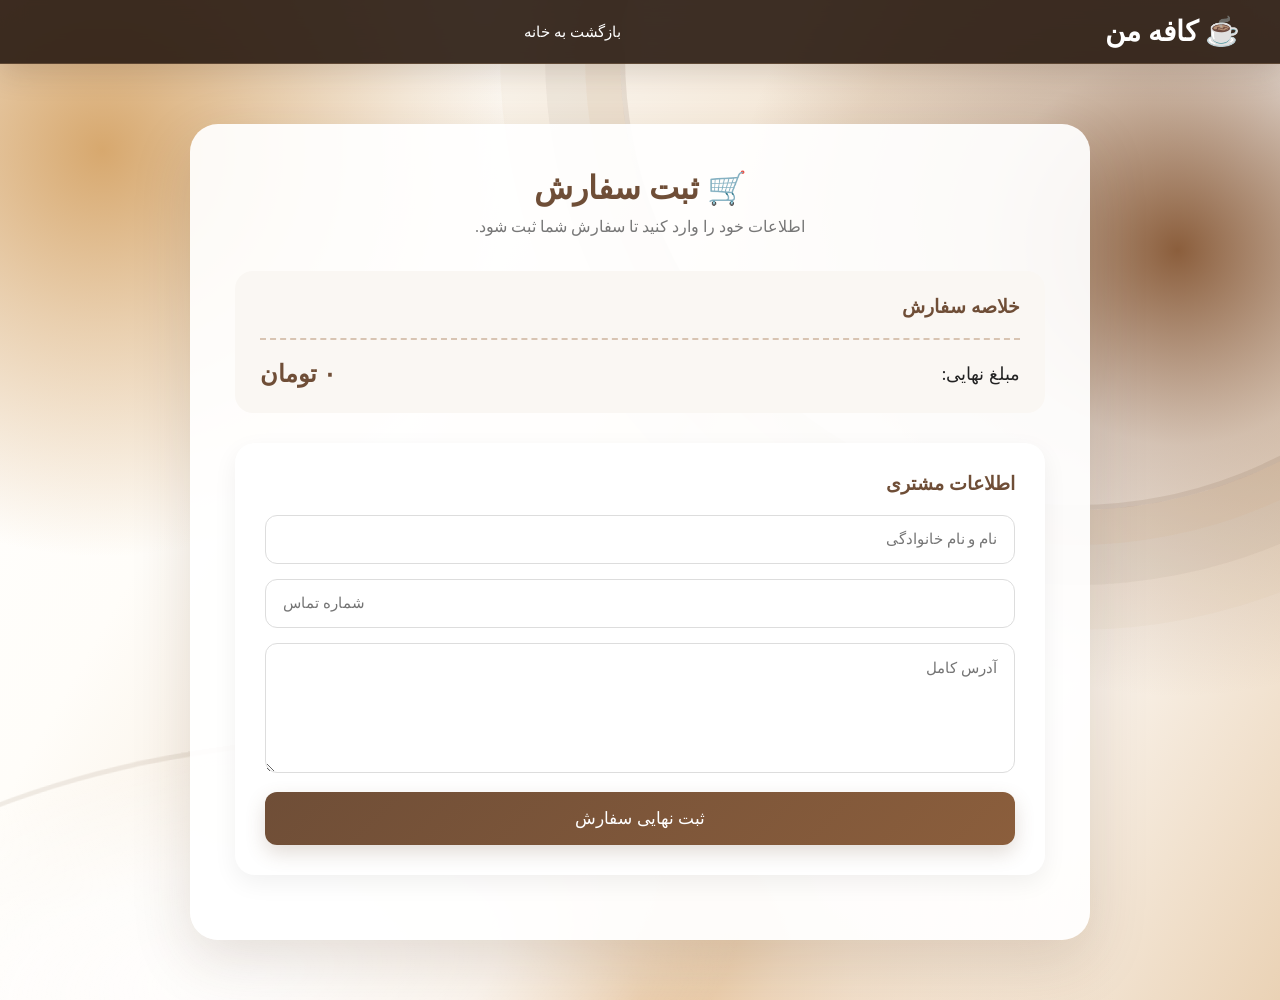
==== checkout.html @ 338f0fc2 "Initial commit" ====
<!DOCTYPE html>
<html lang="fa" dir="rtl">

<head>
    <meta charset="UTF-8">
    <meta name="viewport" content="width=device-width, initial-scale=1.0">

    <title>ثبت سفارش | کافه من</title>

    <link rel="stylesheet" href="css/style.css">
</head>

<body>

<header>

    <h1>☕ کافه من</h1>

    <a href="index.html">
        بازگشت به خانه
    </a>


    <h1 id="darkModeBtn"></h1>

</header>


<main>

    <section class="checkout">

        <h2>🛒 ثبت سفارش</h2>

        <p class="checkout-subtitle">
            اطلاعات خود را وارد کنید تا سفارش شما ثبت شود.
        </p>


        <!-- خلاصه سفارش -->

        <div class="checkout-summary">

            <h3>خلاصه سفارش</h3>

            <div id="checkoutItems">
                <!-- محصولات با JavaScript اینجا قرار می‌گیرند -->
            </div>

            <div class="checkout-total">

                <span>مبلغ نهایی:</span>

                <strong id="checkoutTotal">
                    ۰ تومان
                </strong>

            </div>

        </div>


        <!-- فرم سفارش -->

        <form id="checkoutForm">

            <h3>اطلاعات مشتری</h3>

            <input
                type="text"
                id="customerName"
                placeholder="نام و نام خانوادگی"
                required
            >

            <input
                type="tel"
                id="customerPhone"
                placeholder="شماره تماس"
                required
            >

            <textarea
                id="customerAddress"
                placeholder="آدرس کامل"
                required
            ></textarea>


            <button type="submit" id="submitOrder">
                ثبت نهایی سفارش
            </button>

        </form>


        <p id="checkoutMessage"></p>

    </section>

</main>


<script src="js/script.js"></script>

<script src="js/checkout.js"></script>


<script src="js/checkout.js"></script>

</body>
</html>
---- css/style.css ----
/* =========================================================
   ☕ CAFE PROJECT
   CLEAN & UNIFIED STYLE
========================================================= */


/* =========================================================
   RESET
========================================================= */

* {
    margin: 0;
    padding: 0;
    box-sizing: border-box;
}

:root {
    --brown: #6f4e37;
    --brown-light: #8b5e3c;
    --gold: #c49a6c;
    --gold-light: #e6c39a;

    --dark: #222;
    --dark-bg: #111;
    --dark-card: #1e1e1e;
    --dark-input: #252525;

    --light: #f8f5f2;
    --white: #fff;

    --main-color: #6f4e37;
    --second-color: #c49a6c;
}

html {
    scroll-behavior: smooth;
}

body {
    position: relative;
    overflow-x: hidden;

    background:
        radial-gradient(
            circle at 8% 15%,
            #d7a86e 0%,
            rgba(215,168,110,.55) 12%,
            transparent 28%
        ),
        radial-gradient(
            circle at 92% 25%,
            #8b5e3c 0%,
            rgba(139,94,60,.35) 14%,
            transparent 32%
        ),
        radial-gradient(
            circle at 50% 100%,
            #e6c39a 0%,
            rgba(230,195,154,.45) 18%,
            transparent 40%
        ),
        linear-gradient(
            120deg,
            #ffffff 0%,
            #fffdf9 25%,
            #f5e7d5 50%,
            #ffffff 72%,
            #ead2b5 100%
        );

    color: #222;
}


/* =========================================================
   BACKGROUND DECORATION
========================================================= */

body::before {
    content: "";

    position: fixed;

    width: 900px;
    height: 900px;

    top: -400px;
    right: -250px;

    border: 5px solid rgba(111,78,55,.12);

    border-radius: 50%;

    box-shadow:
        0 0 0 35px rgba(196,154,108,.08),
        0 0 0 75px rgba(111,78,55,.06),
        0 0 0 120px rgba(196,154,108,.05);

    pointer-events: none;

    z-index: 0;
}

body::after {
    content: "";

    position: fixed;

    width: 1000px;
    height: 450px;

    bottom: -300px;
    left: -250px;

    background:
        radial-gradient(
            ellipse,
            rgba(255,255,255,.95) 0%,
            rgba(255,255,255,.75) 35%,
            transparent 70%
        );

    border-top: 5px solid rgba(111,78,55,.10);

    border-radius: 50%;

    transform: rotate(-8deg);

    pointer-events: none;

    z-index: 0;
}

header,
main,
footer,
#toast,
#topBtn {
    position: relative;
    z-index: 2;
}


/* =========================================================
   HEADER
========================================================= */

header {
    background: rgba(45,30,20,.92);

    color: white;

    padding: 15px 40px;

    display: flex;
    justify-content: space-between;
    align-items: center;

    position: sticky;
    top: 0;
    left: 0;

    width: 100%;

    z-index: 9999;

    backdrop-filter: blur(12px);

    border-bottom:
        1px solid rgba(196,154,108,.25);

    box-shadow:
        0 8px 30px rgba(60,35,15,.18);

    transition:
        background .3s ease,
        box-shadow .3s ease;
}

header h1 {
    font-size: 28px;

    color: white;

    transition:
        transform .3s ease,
        color .3s ease;
}

header h1:hover {
    color: var(--gold);

    transform: translateY(-2px);
}

header a {
    color: white;

    text-decoration: none;

    font-size: 15px;

    font-weight: 500;

    transition: .3s;
}

header a:hover {
    color: var(--gold);
}


/* =========================================================
   NAV
========================================================= */

nav {
    display: flex;

    align-items: center;

    gap: 25px;
}

nav a {
    position: relative;

    color: white;

    padding: 8px 4px;

    text-decoration: none;

    transition:
        color .3s ease,
        transform .3s ease;
}

nav a::after {
    content: "";

    position: absolute;

    bottom: 0;
    right: 0;

    width: 0;
    height: 2px;

    background: var(--gold);

    transition: width .3s ease;
}

nav a:hover {
    color: var(--gold);

    transform: translateY(-2px);
}

nav a:hover::after {
    width: 100%;
}


/* =========================================================
   BUTTONS
========================================================= */

button {
    border: none;

    cursor: pointer;

    padding: 12px 25px;

    border-radius: 10px;

    transition: .3s;
}

button:hover {
    transform: translateY(-3px);
}

header button {
    background: var(--brown);

    color: white;

    border:
        1px solid rgba(196,154,108,.35);

    box-shadow:
        0 5px 15px rgba(0,0,0,.15);
}

header button:hover {
    background: #8a6043;

    box-shadow:
        0 8px 20px rgba(111,78,55,.35);
}

#mobileBtn {
    display: none;

    background: var(--brown);

    color: white;

    font-size: 20px;

    border:
        1px solid rgba(196,154,108,.35);
}

#mobileBtn:hover {
    background: #8a6043;
}


/* =========================================================
   HERO
========================================================= */

.hero {
    min-height: 500px;

    background:
        linear-gradient(
            rgba(0,0,0,.5),
            rgba(0,0,0,.5)
        ),
        url("../images/coffe.jpg");

    background-size: cover;

    background-position: center;

    display: flex;

    flex-direction: column;

    justify-content: center;

    align-items: center;

    color: white;

    text-align: center;

    gap: 20px;

    padding: 40px 20px;
}

.hero h2 {
    font-size: 45px;
}

.hero button {
    background: var(--gold);

    color: white;
}


/* =========================================================
   MENU
========================================================= */

.menu {
    position: relative;

    overflow: hidden;

    padding: 60px 30px;

    text-align: center;
}

.menu::before {
    content:
        "☕   •   ☕   •   ☕   •   ☕";

    position: absolute;

    top: 25px;
    left: 30px;

    font-size: 28px;

    letter-spacing: 12px;

    opacity: .08;

    transform: rotate(-12deg);

    pointer-events: none;
}

.menu::after {
    content:
        "☕   •   ☕   •   ☕";

    position: absolute;

    bottom: 30px;
    right: 30px;

    font-size: 32px;

    letter-spacing: 15px;

    opacity: .07;

    transform: rotate(10deg);

    pointer-events: none;
}

.menu > * {
    position: relative;

    z-index: 1;
}

#searchInput {
    width: 300px;

    padding: 15px;

    margin: 20px;

    border-radius: 10px;

    border: 1px solid #ddd;
}

.filters {
    display: flex;

    justify-content: center;

    gap: 10px;

    flex-wrap: wrap;
}

.filters button {
    background: #222;

    color: white;
}

.filters .active {
    background: var(--brown);
}

.menu-items {
    display: flex;

    justify-content: center;

    gap: 25px;

    flex-wrap: wrap;
}


/* =========================================================
   PRODUCT CARDS
========================================================= */

.item {
    position: relative;

    overflow: hidden;

    width: 260px;

    padding: 20px;

    border-radius: 15px;

    display: flex;

    flex-direction: column;

    gap: 15px;

    background:
        radial-gradient(
            circle at 85% 15%,
            rgba(255,210,70,.30),
            transparent 32%
        ),
        radial-gradient(
            circle at 15% 85%,
            rgba(230,180,60,.14),
            transparent 35%
        ),
        linear-gradient(
            135deg,
            #fff8d6 0%,
            #fffdf2 38%,
            #ffffff 78%
        );

    border:
        1px solid rgba(220,180,70,.35);

    box-shadow:
        0 10px 30px rgba(120,90,20,.10);

    transition:
        transform .45s ease,
        box-shadow .45s ease,
        border-color .45s ease;
}


/* نور گوشه بالا */

.item::before {
    content: "";

    position: absolute;

    width: 220px;
    height: 220px;

    top: -110px;
    right: -100px;

    border-radius: 50%;

    background:
        radial-gradient(
            circle,
            rgba(255,210,60,.45),
            rgba(255,210,60,.16) 40%,
            transparent 70%
        );

    transition:
        transform .6s ease,
        opacity .6s ease;

    pointer-events: none;

    z-index: 0;
}


/* نور گوشه پایین */

.item::after {
    content: "";

    position: absolute;

    width: 180px;
    height: 180px;

    bottom: -110px;
    left: -90px;

    border-radius: 50%;

    background:
        radial-gradient(
            circle,
            rgba(196,154,108,.25),
            transparent 70%
        );

    transition:
        transform .6s ease;

    pointer-events: none;

    z-index: 0;
}

.item img {
    position: relative;

    z-index: 2;

    width: 100%;
    height: 180px;

    object-fit: cover;

    border-radius: 12px;

    transition:
        transform .6s cubic-bezier(.2,.8,.2,1),
        filter .4s ease;
}

.item h3,
.item p,
.item span,
.item a,
.item button {
    position: relative;

    z-index: 3;
}

.item span {
    font-weight: bold;

    font-size: 18px;

    transition:
        color .3s ease,
        transform .3s ease;
}

.item h3 {
    transition:
        color .3s ease,
        transform .3s ease;
}

.item .add-to-cart {
    position: relative;

    z-index: 4;

    overflow: hidden;

    background: var(--brown);

    color: white;

    transition:
        transform .3s ease,
        box-shadow .3s ease;
}

.item .add-to-cart::before {
    content: "";

    position: absolute;

    top: 0;
    left: -100%;

    width: 100%;
    height: 100%;

    background:
        linear-gradient(
            90deg,
            transparent,
            rgba(255,255,255,.35),
            transparent
        );

    transition: .5s;
}

.item:hover {
    transform:
        translateY(-14px)
        scale(1.025);

    border-color:
        rgba(210,170,50,.65);

    box-shadow:
        0 25px 55px rgba(120,90,20,.20),
        0 0 30px rgba(255,210,60,.18);
}

.item:hover::before {
    transform:
        scale(1.5)
        translate(-20px,20px);
}

.item:hover::after {
    transform:
        scale(1.5)
        translate(20px,-20px);
}

.item:hover img {
    transform:
        scale(1.09)
        rotate(1deg);

    filter:
        saturate(1.12)
        contrast(1.03);
}

.item:hover h3 {
    color: var(--brown);

    transform:
        translateX(-5px);
}

.item:hover span {
    color: #c49a2c;

    transform:
        scale(1.08);
}

.item:hover .add-to-cart {
    transform:
        translateY(-3px);

    box-shadow:
        0 8px 20px rgba(111,78,55,.35);
}

.item:hover .add-to-cart::before {
    left: 100%;
}


/* =========================================================
   CART
========================================================= */

.cart {
    padding: 50px 30px;

    text-align: center;

    background:
        rgba(255,255,255,.55);

    backdrop-filter: blur(6px);
}

#cartItems {
    max-width: 600px;

    margin: 30px auto;
}

#cartItems div {
    background: #f5f5f5;

    padding: 15px;

    margin: 10px;

    border-radius: 10px;
}

#cartItems button {
    margin: 5px;

    background: #222;

    color: white;
}

#clearCart {
    background: #b33;

    color: white;
}

#checkoutBtn {
    background: var(--brown);

    color: white;
}

.cartItems {
    color: #111;
}


/* =========================================================
   PRODUCT DETAILS
========================================================= */

.product-details {
    width: 100%;

    min-height: 600px;

    display: flex;

    flex-direction: row;

    justify-content: center;

    align-items: center;

    gap: 80px;

    padding: 70px 40px;

    background:
        linear-gradient(
            135deg,
            #f8f5f2,
            #eadfd5
        );

    direction: ltr;
}

#productImage {
    width: 450px;

    height: 450px;

    flex:
        0 0 450px;

    overflow: hidden;

    border-radius: 25px;

    background: white;

    box-shadow:
        0 15px 40px rgba(0,0,0,.15);
}

#productImage img {
    width: 100%;

    height: 100%;

    display: block;

    object-fit: cover;

    border-radius: 25px;

    transition:
        transform .4s ease;
}

#productImage:hover img {
    transform:
        scale(1.05);
}

.product-info {
    width: 400px;

    flex:
        0 0 400px;

    padding: 40px;

    background: white;

    border-radius: 25px;

    box-shadow:
        0 15px 40px rgba(0,0,0,.12);

    text-align: right;

    direction: rtl;
}

.product-info h2 {
    font-size: 35px;

    color: var(--brown);

    margin-bottom: 20px;
}

.product-info p {
    color: #666;

    font-size: 17px;

    line-height: 2;

    margin-bottom: 25px;
}

#productPrice {
    display: block;

    font-size: 25px;

    font-weight: bold;

    color: var(--brown);

    margin-bottom: 25px;
}

#addProduct {
    width: 100%;

    padding: 15px;

    background: var(--brown);

    color: white;

    font-size: 17px;
}

#addProduct:hover {
    background: #563923;
}


/* =========================================================
   RATING
========================================================= */

.rating {
    width: 100%;

    padding: 60px 20px;

    background: white;

    text-align: center;
}

.rating h3 {
    color: var(--brown);

    font-size: 25px;

    margin-bottom: 20px;
}

#stars {
    display: flex;

    justify-content: center;

    align-items: center;

    gap: 8px;

    direction: ltr;
}

#stars span {
    font-size: 40px;

    color: #ccc;

    cursor: pointer;

    transition: .2s;
}

#stars span:hover {
    transform:
        scale(1.15);

    color: var(--gold);
}

#ratingResult {
    margin-top: 15px;

    color: #777;
}


/* =========================================================
   RELATED PRODUCTS
========================================================= */

.related {
    width: 100%;

    padding: 60px 30px;

    background: #f5f5f5;

    text-align: center;
}

.related h2 {
    color: var(--brown);

    margin-bottom: 35px;
}

#relatedProducts {
    display: flex;

    justify-content: center;

    align-items: stretch;

    gap: 25px;

    flex-wrap: wrap;
}

.related-card {
    width: 250px;

    padding: 20px;

    background: white;

    border-radius: 18px;

    box-shadow:
        0 8px 25px rgba(0,0,0,.08);

    cursor: pointer;

    transition: .3s;
}

.related-card:hover {
    transform:
        translateY(-8px);
}

.related-card img {
    width: 100%;

    height: 170px;

    object-fit: cover;

    border-radius: 12px;
}

.related-card h3 {
    margin: 15px 0 10px;

    color: var(--brown);
}

.related-card p {
    color: var(--brown);

    font-weight: bold;
}


/* =========================================================
   REVIEWS
========================================================= */

.reviews {
    padding: 80px 30px;

    text-align: center;

    background:
        rgba(255,255,255,.55);

    backdrop-filter: blur(6px);
}

.reviews h2 {
    font-size: 32px;

    margin-bottom: 45px;

    color: var(--brown);
}

.review-container {
    max-width: 1100px;

    margin: 0 auto;

    display: grid;

    grid-template-columns:
        repeat(
            auto-fit,
            minmax(250px,1fr)
        );

    gap: 25px;
}

.review-card {
    position: relative;

    width: auto;

    min-height: 210px;

    padding: 30px 25px;

    background:
        rgba(255,255,255,.9);

    border-radius: 20px;

    box-shadow:
        0 10px 30px rgba(0,0,0,.08);

    transition:
        transform .3s ease,
        box-shadow .3s ease;

    display: flex;

    flex-direction: column;

    justify-content: center;

    align-items: center;
}

.review-card::before {
    content: "“";

    position: absolute;

    top: 5px;
    right: 20px;

    font-size: 60px;

    color: var(--gold);

    opacity: .35;
}

.review-card:hover {
    transform:
        translateY(-8px);

    box-shadow:
        0 18px 40px rgba(0,0,0,.13);
}

.review-card h3 {
    font-size: 20px;

    margin-bottom: 12px;

    color: var(--brown);
}

.review-card p {
    color: #666;

    line-height: 2;

    margin: 10px 0 18px;

    font-size: 15px;
}

.review-card span {
    font-size: 19px;

    letter-spacing: 3px;
}


/* =========================================================
   REVIEW FORM
========================================================= */

.review-form {
    max-width: 650px;

    margin: 50px auto 80px;

    padding: 35px;

    background: white;

    border-radius: 20px;

    box-shadow:
        0 10px 30px rgba(0,0,0,.08);

    text-align: center;
}

.review-form input,
.review-form textarea {
    width: 100%;

    padding: 14px 16px;

    margin-bottom: 15px;

    border:
        1px solid #ddd;

    border-radius: 10px;

    font-family: inherit;

    font-size: 15px;

    transition: .3s;
}

.review-form input:focus,
.review-form textarea:focus {
    outline: none;

    border-color: var(--gold);

    box-shadow:
        0 0 0 3px rgba(196,154,108,.15);
}

.review-form textarea {
    height: 130px;

    resize: vertical;
}

.stars {
    display: flex;

    justify-content: center;

    gap: 8px;

    margin: 15px 0 20px;
}

.stars span {
    font-size: 34px;

    cursor: pointer;

    color: #ccc;

    transition: .2s;
}

.stars span:hover {
    transform:
        scale(1.2);
}

.stars span.active {
    color: #f5b301;
}

#addReview {
    width: 100%;

    background: var(--brown);

    color: white;

    font-size: 16px;

    font-family: inherit;

    border-radius: 50px;
}

#addReview:hover {
    background: #51ac4c;

    transform:
        translateY(-2px);
}

#reviewMessage {
    margin-top: 15px;

    font-size: 14px;

    font-weight: 500;
}


/* =========================================================
   CONTACT
========================================================= */

.contact {
    padding: 80px 30px;

    text-align: center;

    background:
        rgba(255,255,255,.55);

    backdrop-filter: blur(6px);
}

.contact h2 {
    font-size: 32px;

    color: var(--brown);

    margin-bottom: 40px;
}

#contactForm {
    max-width: 600px;

    margin: 0 auto;

    padding: 35px;

    background:
        rgba(255,255,255,.95);

    border-radius: 20px;

    box-shadow:
        0 12px 35px rgba(0,0,0,.08);

    display: flex;

    flex-direction: column;

    gap: 16px;
}

#contactForm input,
#contactForm textarea {
    width: 100%;

    padding: 15px 17px;

    border-radius: 8px;

    border:
        1px solid #232222;

    font-family: inherit;

    font-size: 15px;

    transition: .3s;
}

#contactForm input:focus,
#contactForm textarea:focus {
    outline: none;

    border-color: var(--gold);

    box-shadow:
        0 0 0 3px rgba(196,154,108,.15);
}

#contactForm textarea {
    height: 150px;

    resize: vertical;
}

#contactForm button {
    background: var(--brown);

    color: white;

    font-family: inherit;

    font-size: 16px;

    padding: 14px;
}

#contactForm button:hover {
    background: #64eb7b;

    transform:
        translateY(-2px);
}

#formMessage {
    max-width: 600px;

    margin: 20px auto 0;

    font-weight: 500;
}


/* =========================================================
   CHECKOUT
========================================================= */

.checkout {
    width: 100%;

    max-width: 900px;

    margin: 60px auto;

    padding: 45px;

    background:
        rgba(255,255,255,.92);

    border-radius: 28px;

    box-shadow:
        0 20px 60px rgba(80,50,25,.15);
}

.checkout > h2 {
    text-align: center;

    color: var(--brown);

    font-size: 32px;

    margin-bottom: 10px;
}

.checkout-subtitle {
    text-align: center;

    color: #777;

    margin-bottom: 35px;
}

.checkout-summary {
    background: #faf7f3;

    padding: 25px;

    border-radius: 18px;

    margin-bottom: 30px;
}

.checkout-summary h3,
#checkoutForm h3 {
    color: var(--brown);

    margin-bottom: 20px;
}

.checkout-item {
    display: flex;

    align-items: center;

    justify-content: space-between;

    gap: 15px;

    padding: 15px 10px;

    margin-bottom: 10px;

    background: white;

    border-radius: 12px;

    box-shadow:
        0 5px 15px rgba(0,0,0,.05);
}

.checkout-item span:first-child {
    font-weight: bold;

    color: var(--brown);
}

.checkout-item span:nth-child(2) {
    color: #777;
}

.checkout-item strong {
    color: var(--gold);
}

.checkout-total {
    display: flex;

    justify-content: space-between;

    align-items: center;

    margin-top: 20px;

    padding-top: 20px;

    border-top:
        2px dashed #d8c4b2;

    font-size: 18px;
}

.checkout-total strong {
    color: var(--brown);

    font-size: 24px;
}

#checkoutForm {
    padding: 30px;

    background: white;

    border-radius: 20px;

    box-shadow:
        0 8px 25px rgba(0,0,0,.06);
}

#checkoutForm input,
#checkoutForm textarea {
    width: 100%;

    padding: 15px 17px;

    margin-bottom: 15px;

    border:
        1px solid #ddd;

    border-radius: 12px;

    font-family: inherit;

    font-size: 15px;

    transition: .3s;
}

#checkoutForm input:focus,
#checkoutForm textarea:focus {
    outline: none;

    border-color: var(--gold);

    box-shadow:
        0 0 0 4px rgba(196,154,108,.13);
}

#checkoutForm textarea {
    min-height: 130px;

    resize: vertical;
}

#submitOrder {
    width: 100%;

    padding: 16px;

    background:
        linear-gradient(
            135deg,
            var(--brown),
            var(--brown-light)
        );

    color: white;

    font-family: inherit;

    font-size: 17px;

    border-radius: 12px;

    box-shadow:
        0 8px 20px rgba(111,78,55,.20);
}

#submitOrder:hover {
    transform:
        translateY(-3px);

    box-shadow:
        0 12px 25px rgba(111,78,55,.30);
}

#checkoutMessage {
    text-align: center;

    margin-top: 20px;

    font-weight: bold;
}


/* =========================================================
   ADMIN
========================================================= */

.admin {
    max-width: 1100px;

    margin: auto;

    padding: 60px 20px;
}

.admin-title {
    display: flex;

    justify-content: space-between;

    align-items: center;

    gap: 20px;

    margin: 40px 0 25px;
}

.admin-title h2 {
    color: var(--brown);
}

.stats {
    display: flex;

    justify-content: center;

    gap: 20px;

    flex-wrap: wrap;
}

.stat-card {
    width: 220px;

    padding: 25px;

    background:
        rgba(255,255,255,.8);

    backdrop-filter: blur(10px);

    border-radius: 20px;

    text-align: center;

    box-shadow:
        0 12px 30px rgba(0,0,0,.1);
}

.stat-card h3 {
    margin-bottom: 15px;

    color: var(--brown);
}

.stat-card strong {
    font-size: 32px;

    color: var(--gold);
}

#clearOrders {
    background: #b33;

    color: white;
}

#clearOrders:hover {
    background: #8d2222;
}

.order-card {
    max-width: 800px;

    margin: 25px auto;

    padding: 30px;

    background:
        rgba(255,255,255,.85);

    backdrop-filter: blur(10px);

    border-radius: 22px;

    box-shadow:
        0 15px 35px rgba(0,0,0,.1);
}

.order-header {
    display: flex;

    justify-content: space-between;

    align-items: center;

    border-bottom:
        1px solid #ddd;

    padding-bottom: 15px;

    margin-bottom: 20px;
}

.order-header h3 {
    color: var(--brown);
}

.order-header span {
    color: #777;

    font-size: 14px;
}

.customer-info {
    line-height: 2;

    margin-bottom: 25px;
}

.order-products {
    padding: 20px;

    background:
        rgba(245,245,245,.7);

    border-radius: 15px;
}

.order-products h4 {
    margin-bottom: 15px;

    color: var(--brown);
}

.order-item {
    display: flex;

    justify-content: space-between;

    padding: 10px 0;

    border-bottom:
        1px solid #ddd;
}

.order-footer {
    display: flex;

    justify-content: space-between;

    align-items: center;

    margin-top: 25px;

    gap: 15px;
}

.order-footer strong {
    color: var(--brown);
}

.delete-order {
    background: #b33;

    color: white;
}

.delete-order:hover {
    background: #8d2222;
}

.no-orders {
    text-align: center;

    padding: 60px 20px;

    color: #777;
}


/* =========================================================
   USER LOGIN
========================================================= */

.user-login {
    min-height:
        calc(100vh - 70px);

    display: flex;

    justify-content: center;

    align-items: center;

    padding: 60px 20px;
}

.user-login .login-box {
    width: 100%;

    max-width: 430px;

    padding: 45px 40px;

    text-align: center;

    background:
        rgba(255,255,255,.92);

    backdrop-filter: blur(15px);

    border:
        1px solid rgba(255,255,255,.7);

    border-radius: 28px;

    box-shadow:
        0 25px 70px rgba(80,50,25,.20);
}

.login-icon,
.register-icon {
    width: 75px;

    height: 75px;

    margin: 0 auto 20px;

    display: flex;

    justify-content: center;

    align-items: center;

    border-radius: 50%;

    background:
        linear-gradient(
            135deg,
            var(--brown),
            #9a6a45
        );

    color: white;

    font-size: 35px;

    box-shadow:
        0 10px 25px rgba(111,78,55,.25);
}

.user-login .login-box h1 {
    margin-bottom: 10px;

    color: var(--brown);

    font-size: 30px;
}

.login-subtitle {
    color: #777;

    margin-bottom: 30px;

    font-size: 15px;
}

#loginForm,
#registerForm {
    display: flex;

    flex-direction: column;

    gap: 15px;
}

#loginForm input,
#registerForm input {
    width: 100%;

    padding: 15px 17px;

    border:
        1px solid #ddd;

    border-radius: 12px;

    background: white;

    font-family: inherit;

    font-size: 15px;

    transition: .3s;
}

#loginForm input:focus,
#registerForm input:focus {
    outline: none;

    border-color: var(--gold);

    box-shadow:
        0 0 0 4px rgba(196,154,108,.14);
}

#loginForm button,
#registerForm button {
    width: 100%;

    padding: 15px;

    margin-top: 5px;

    background:
        linear-gradient(
            135deg,
            var(--brown),
            #8b5e3c
        );

    color: white;

    font-size: 16px;

    font-family: inherit;

    border-radius: 12px;

    box-shadow:
        0 8px 20px rgba(111,78,55,.20);
}

#loginForm button:hover,
#registerForm button:hover {
    transform:
        translateY(-3px);

    box-shadow:
        0 12px 25px rgba(111,78,55,.30);
}

#loginMessage,
#registerMessage {
    min-height: 22px;

    margin-top: 15px;
}

.register-text,
.login-text {
    margin-top: 20px;

    color: #777;

    font-size: 14px;
}

.register-text a,
.login-text a {
    color: var(--brown);

    font-weight: bold;

    text-decoration: none;
}

.register-text a:hover,
.login-text a:hover {
    color: var(--gold);
}

.back-home {
    display: inline-block;

    margin-top: 25px;

    padding: 10px 18px;

    color: var(--brown);

    border:
        1px solid rgba(111,78,55,.25);

    border-radius: 10px;

    text-decoration: none;

    font-size: 14px;

    transition: .3s;
}

.back-home:hover {
    background: var(--brown);

    color: white;

    transform:
        translateY(-2px);
}


/* =========================================================
   USER REGISTER
========================================================= */

.user-register {
    min-height:
        calc(100vh - 70px);

    display: flex;

    justify-content: center;

    align-items: center;

    padding: 60px 20px;
}

.register-box {
    width: 100%;

    max-width: 450px;

    padding: 45px 40px;

    text-align: center;

    background:
        rgba(255,255,255,.92);

    backdrop-filter: blur(15px);

    border:
        1px solid rgba(255,255,255,.7);

    border-radius: 28px;

    box-shadow:
        0 25px 70px rgba(80,50,25,.20);
}

.register-box h1 {
    color: var(--brown);

    font-size: 30px;

    margin-bottom: 10px;
}

.register-subtitle {
    color: #777;

    font-size: 15px;

    margin-bottom: 30px;
}


/* =========================================================
   FOOTER
========================================================= */

footer {
    text-align: center;
}


/* =========================================================
   DARK MODE
========================================================= */

body.dark {
    background: #111 !important;

    color: #eee !important;
}


/* Header */

body.dark header {
    background: #171717 !important;

    color: white !important;
}

body.dark header a {
    color: var(--gold) !important;
}

body.dark header button,
body.dark #darkModeBtn {
    background: #333 !important;

    color: white !important;
}


/* Menu */

body.dark .menu {
    background:
        radial-gradient(
            circle at 10% 20%,
            rgba(196,154,108,.08) 0 35px,
            transparent 36px
        ),
        radial-gradient(
            circle at 85% 75%,
            rgba(111,78,55,.08) 0 45px,
            transparent 46px
        ),
        linear-gradient(
            135deg,
            #171717,
            #222
        ) !important;
}

body.dark #searchInput {
    background: #252525 !important;

    color: white !important;

    border-color: #444 !important;
}

body.dark #searchInput::placeholder {
    color: #999 !important;
}

body.dark .filters button {
    background: #333 !important;

    color: white !important;
}


/* Product cards */

body.dark .item {
    background:
        radial-gradient(
            circle at 85% 15%,
            rgba(255,210,70,.10),
            transparent 32%
        ),
        linear-gradient(
            135deg,
            #24201a,
            #1e1e1e
        ) !important;

    border-color:
        rgba(196,154,108,.25) !important;

    color: white !important;
}

body.dark .item h3 {
    color: #eee !important;
}

body.dark .item p {
    color: #ccc !important;
}

body.dark .item span {
    color: var(--gold) !important;
}


/* Cart */

body.dark .cart {
    background: #181818 !important;

    color: white !important;
}

body.dark #cartItems div {
    background: #252525 !important;

    color: white !important;
}

body.dark #cartItems button {
    background: #333 !important;

    color: white !important;
}

body.dark #checkoutBtn {
    background: var(--brown) !important;

    color: white !important;
}


/* Product details */

body.dark .product-details {
    background: #121212 !important;
}

body.dark #productImage {
    background: #1e1e1e !important;
}

body.dark .product-info {
    background: #1e1e1e !important;

    color: white !important;
}

body.dark .product-info h2,
body.dark #productPrice {
    color: var(--gold) !important;
}

body.dark .product-info p {
    color: #ccc !important;
}


/* Rating */

body.dark .rating {
    background: #181818 !important;

    color: white !important;
}

body.dark .rating h3 {
    color: var(--gold) !important;
}

body.dark #stars span {
    color: #777 !important;
}

body.dark #stars span:hover {
    color: #e0b84f !important;
}

body.dark #ratingResult {
    color: #aaa !important;
}


/* Related */

body.dark .related {
    background: #121212 !important;

    color: white !important;
}

body.dark .related h2 {
    color: var(--gold) !important;
}

body.dark .related-card {
    background: #1e1e1e !important;

    color: white !important;
}

body.dark .related-card h3 {
    color: #eee !important;
}

body.dark .related-card p {
    color: var(--gold) !important;
}


/* Reviews */

body.dark .reviews {
    background:
        linear-gradient(
            135deg,
            #181818,
            #222
        ) !important;

    color: white !important;
}

body.dark .review-card,
body.dark .review-form {
    background: #1e1e1e !important;

    color: white !important;
}

body.dark .review-card h3 {
    color: var(--gold) !important;
}

body.dark .review-card p {
    color: #ccc !important;
}

body.dark .review-form input,
body.dark .review-form textarea {
    background: #252525 !important;

    color: white !important;

    border-color: #444 !important;
}

body.dark .review-form input::placeholder,
body.dark .review-form textarea::placeholder {
    color: #888 !important;
}


/* Contact */

body.dark .contact {
    background:
        linear-gradient(
            135deg,
            #181818,
            #222
        ) !important;

    color: white !important;
}

body.dark .contact h2 {
    color: var(--gold) !important;
}

body.dark #contactForm {
    background: #1e1e1e !important;
}

body.dark #contactForm input,
body.dark #contactForm textarea {
    background: #252525 !important;

    color: white !important;

    border-color: #444 !important;
}

body.dark #contactForm input::placeholder,
body.dark #contactForm textarea::placeholder {
    color: #888 !important;
}


/* Checkout */

body.dark main {
    background: #121212 !important;
}

body.dark .checkout {
    background: #1e1e1e !important;

    color: white !important;
}

body.dark .checkout > h2,
body.dark .checkout-summary h3,
body.dark #checkoutForm h3 {
    color: var(--gold) !important;
}

body.dark .checkout-subtitle {
    color: #aaa !important;
}

body.dark .checkout-summary {
    background: #181818 !important;

    color: white !important;
}

body.dark .checkout-item {
    background: #252525 !important;

    color: white !important;

    border-color: #333 !important;
}

body.dark .checkout-item span {
    color: #ddd !important;
}

body.dark .checkout-item strong {
    color: var(--gold) !important;
}

body.dark .checkout-total {
    color: white !important;

    border-color: #444 !important;
}

body.dark .checkout-total span {
    color: #ccc !important;
}

body.dark .checkout-total strong {
    color: var(--gold) !important;
}

body.dark #checkoutForm {
    background: #181818 !important;

    color: white !important;
}

body.dark #checkoutForm input,
body.dark #checkoutForm textarea {
    background: #252525 !important;

    color: white !important;

    border:
        1px solid #444 !important;
}

body.dark #checkoutForm input::placeholder,
body.dark #checkoutForm textarea::placeholder {
    color: #888 !important;
}

body.dark #checkoutForm input:focus,
body.dark #checkoutForm textarea:focus {
    border-color: var(--gold) !important;

    outline: none;

    box-shadow:
        0 0 0 3px rgba(196,154,108,.15);
}

body.dark #submitOrder {
    background: var(--brown) !important;

    color: white !important;
}

body.dark #submitOrder:hover {
    background: #8a6245 !important;
}

body.dark #checkoutMessage {
    color: var(--gold) !important;
}


/* Admin */

body.dark .admin {
    color: white !important;
}

body.dark .admin-title h2 {
    color: var(--gold) !important;
}

body.dark .stat-card,
body.dark .order-card {
    background: #1e1e1e !important;

    color: white !important;
}

body.dark .stat-card h3,
body.dark .order-header h3,
body.dark .order-products h4,
body.dark .order-footer strong {
    color: var(--gold) !important;
}

body.dark .order-header {
    border-color: #444;
}

body.dark .order-products {
    background: #252525 !important;
}

body.dark .order-item {
    background: #292929 !important;

    color: white !important;

    border-color: #444;
}

body.dark .customer-info {
    background: transparent !important;
}

body.dark .order-header span,
body.dark .no-orders {
    color: #aaa !important;
}


/* Login */

body.dark .user-login .login-box,
body.dark .register-box {
    background: #1e1e1e !important;

    border-color: #333;

    color: white !important;
}

body.dark .user-login .login-box h1,
body.dark .register-box h1 {
    color: var(--gold) !important;
}

body.dark .login-subtitle,
body.dark .register-subtitle,
body.dark .register-text,
body.dark .login-text {
    color: #aaa !important;
}

body.dark #loginForm input,
body.dark #registerForm input {
    background: #252525 !important;

    color: white !important;

    border-color: #444 !important;
}

body.dark #loginForm input::placeholder,
body.dark #registerForm input::placeholder {
    color: #888 !important;
}

body.dark .register-text a,
body.dark .login-text a,
body.dark .back-home {
    color: var(--gold) !important;
}

body.dark .back-home:hover {
    background: var(--gold) !important;

    color: #222 !important;
}


/* Footer */

body.dark footer {
    background: #171717 !important;

    color: #ddd !important;
}


/* =========================================================
   MOBILE
========================================================= */

@media (max-width: 768px) {

    header {
        padding: 14px 18px;

        gap: 15px;
    }

    header h1 {
        font-size: 21px;
    }

    header a {
        font-size: 13px;
    }

    #mobileBtn {
        display: block;
    }

    nav {
        display: none;

        position: absolute;

        top: 70px;
        right: 0;

        width: 100%;

        background:
            rgba(45,30,20,.97);

        flex-direction: column;

        text-align: center;

        padding: 20px;

        backdrop-filter: blur(12px);

        border-bottom:
            1px solid rgba(196,154,108,.2);

        box-shadow:
            0 10px 25px rgba(0,0,0,.2);
    }

    nav.active {
        display: flex;
    }

    .hero {
        min-height: 430px;

        height: auto;

        padding: 70px 20px;
    }

    .hero h2 {
        font-size: 30px;

        line-height: 1.5;
    }

    .hero p {
        line-height: 2;
    }

    .menu {
        padding: 45px 15px;
    }

    #searchInput {
        width: 100%;

        max-width: 350px;

        margin: 20px auto;

        display: block;
    }

    .menu-items {
        gap: 20px;
    }

    .item {
        width: 100%;

        max-width: 340px;
    }

    .cart {
        padding: 45px 15px;
    }

    #cartItems {
        width: 100%;

        margin: 25px auto;
    }

    #cartItems div {
        margin: 10px 0;
    }

    .product-details {
        flex-direction: column !important;

        gap: 30px !important;

        padding: 40px 15px !important;
    }

    #productImage {
        width: 100% !important;

        max-width: 380px !important;

        height: 350px !important;

        flex: none !important;
    }

    .product-info {
        width: 100% !important;

        max-width: 400px !important;

        flex: none !important;

        padding: 30px 22px !important;

        text-align: center !important;
    }

    .product-info h2 {
        font-size: 29px;
    }

    .related {
        padding: 45px 15px;
    }

    .related-card {
        width: 100%;

        max-width: 320px;
    }

    .rating {
        padding: 45px 15px;
    }

    #stars span {
        font-size: 34px;
    }

    .reviews {
        padding: 50px 15px;
    }

    .review-container {
        grid-template-columns: 1fr;

        gap: 18px;
    }

    .review-form {
        width: 100%;

        margin: 35px auto 50px;

        padding: 25px 18px;
    }

    .contact {
        padding: 50px 15px;
    }

    #contactForm {
        width: 100%;

        padding: 25px 18px;
    }

    .checkout {
        width: auto;

        margin: 30px 15px;

        padding: 25px 18px;
    }

    .checkout > h2 {
        font-size: 26px;
    }

    .checkout-item {
        flex-direction: column;

        align-items: flex-start;

        gap: 7px;
    }

    .checkout-total {
        flex-direction: column;

        gap: 10px;
    }

    #checkoutForm {
        padding: 20px;
    }

    .admin-title {
        flex-direction: column;

        align-items: stretch;

        text-align: center;
    }

    .order-card {
        padding: 22px;
    }

    .order-header,
    .order-footer {
        flex-direction: column;

        align-items: stretch;
    }

    .order-footer {
        text-align: center;
    }

    .user-login {
        padding: 40px 20px;
    }

    .user-login .login-box {
        padding: 35px 25px;
    }

    .user-login .login-box h1 {
        font-size: 25px;
    }

    .user-register {
        padding: 40px 20px;
    }

    .register-box {
        padding: 35px 25px;
    }

    .register-box h1 {
        font-size: 25px;
    }

}


/* =========================================================
   VERY SMALL PHONES
========================================================= */

@media (max-width: 480px) {

    header {
        padding: 12px 14px;
    }

    header h1 {
        font-size: 18px;
    }

    header a {
        font-size: 12px;
    }

    .hero h2 {
        font-size: 25px;
    }

    .hero {
        min-height: 390px;
    }

    .item {
        max-width: 100%;
    }

    #productImage {
        height: 300px !important;
    }

    .product-info {
        padding: 25px 18px !important;
    }

    .product-info h2 {
        font-size: 25px;
    }

    #stars span {
        font-size: 29px;
    }

}
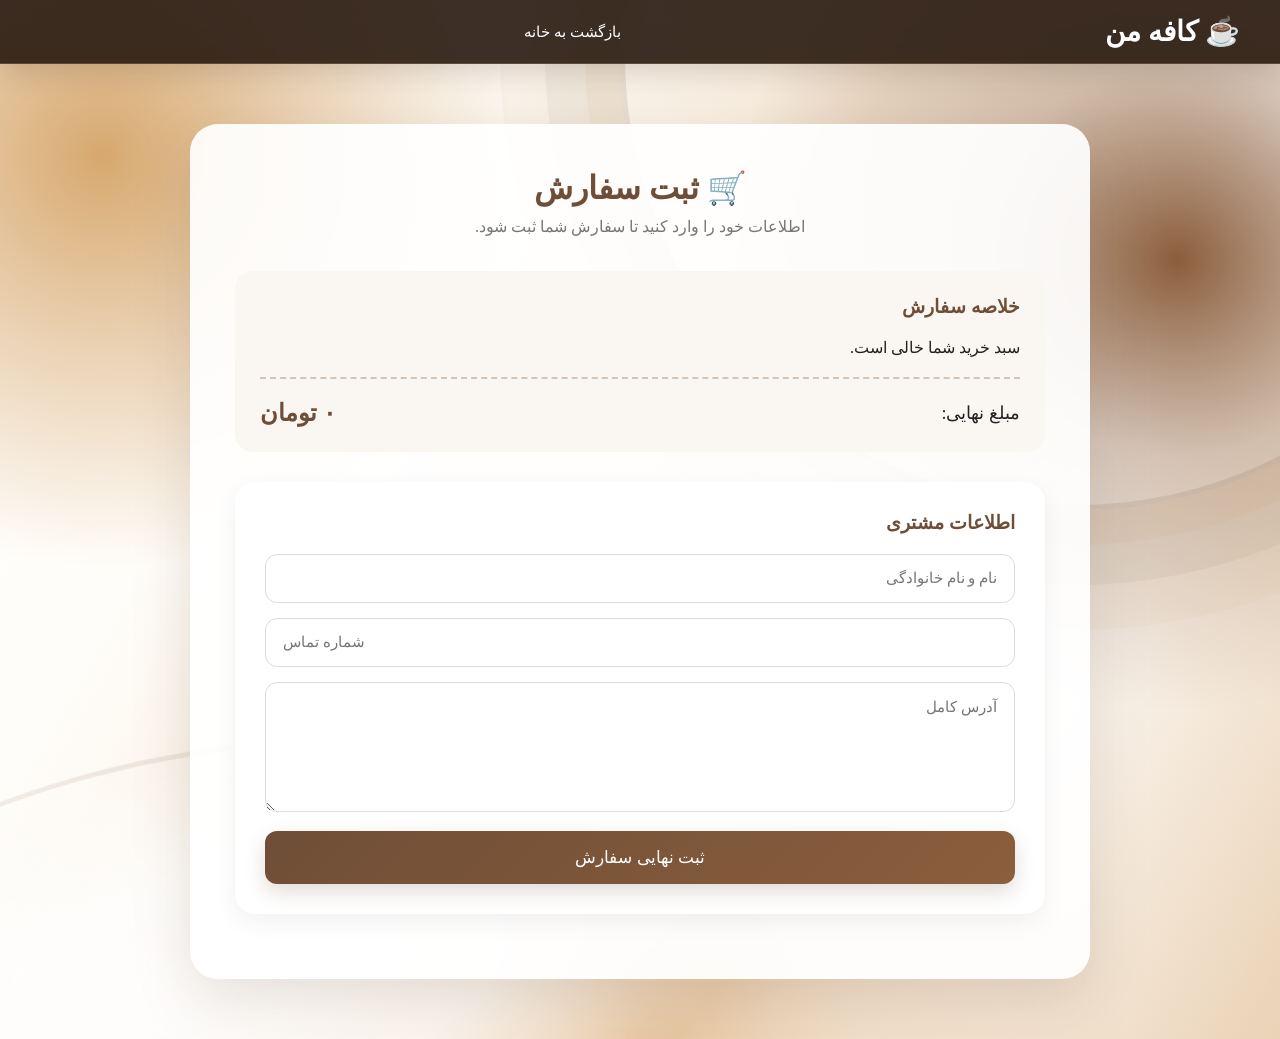
==== commit 62fa19b4: "Add files via upload" ====
--- a/checkout.html
+++ b/checkout.html
@@ -1,113 +1,113 @@
-
-<!DOCTYPE html>
-<html lang="fa" dir="rtl">
-
-<head>
-    <meta charset="UTF-8">
-    <meta name="viewport" content="width=device-width, initial-scale=1.0">
-
-    <title>ثبت سفارش | کافه من</title>
-
-    <link rel="stylesheet" href="css/style.css">
-</head>
-
-<body>
-
-<header>
-
-    <h1>☕ کافه من</h1>
-
-    <a href="index.html">
-        بازگشت به خانه
-    </a>
-
-
-    <h1 id="darkModeBtn"></h1>
-
-</header>
-
-
-<main>
-
-    <section class="checkout">
-
-        <h2>🛒 ثبت سفارش</h2>
-
-        <p class="checkout-subtitle">
-            اطلاعات خود را وارد کنید تا سفارش شما ثبت شود.
-        </p>
-
-
-        <!-- خلاصه سفارش -->
-
-        <div class="checkout-summary">
-
-            <h3>خلاصه سفارش</h3>
-
-            <div id="checkoutItems">
-                <!-- محصولات با JavaScript اینجا قرار می‌گیرند -->
-            </div>
-
-            <div class="checkout-total">
-
-                <span>مبلغ نهایی:</span>
-
-                <strong id="checkoutTotal">
-                    ۰ تومان
-                </strong>
-
-            </div>
-
-        </div>
-
-
-        <!-- فرم سفارش -->
-
-        <form id="checkoutForm">
-
-            <h3>اطلاعات مشتری</h3>
-
-            <input
-                type="text"
-                id="customerName"
-                placeholder="نام و نام خانوادگی"
-                required
-            >
-
-            <input
-                type="tel"
-                id="customerPhone"
-                placeholder="شماره تماس"
-                required
-            >
-
-            <textarea
-                id="customerAddress"
-                placeholder="آدرس کامل"
-                required
-            ></textarea>
-
-
-            <button type="submit" id="submitOrder">
-                ثبت نهایی سفارش
-            </button>
-
-        </form>
-
-
-        <p id="checkoutMessage"></p>
-
-    </section>
-
-</main>
-
-
-<script src="js/script.js"></script>
-
-<script src="js/checkout.js"></script>
-
-
-<script src="js/checkout.js"></script>
-
-</body>
-</html>
+
+<!DOCTYPE html>
+<html lang="fa" dir="rtl">
+
+<head>
+    <meta charset="UTF-8">
+    <meta name="viewport" content="width=device-width, initial-scale=1.0">
+
+    <title>ثبت سفارش | کافه من</title>
+
+    <link rel="stylesheet" href="css/style.css">
+</head>
+
+<body>
+
+<header>
+
+    <h1>☕ کافه من</h1>
+
+    <a href="index.html">
+        بازگشت به خانه
+    </a>
+
+
+    <h1 id="darkModeBtn"></h1>
+
+</header>
+
+
+<main>
+
+    <section class="checkout">
+
+        <h2>🛒 ثبت سفارش</h2>
+
+        <p class="checkout-subtitle">
+            اطلاعات خود را وارد کنید تا سفارش شما ثبت شود.
+        </p>
+
+
+        <!-- خلاصه سفارش -->
+
+        <div class="checkout-summary">
+
+            <h3>خلاصه سفارش</h3>
+
+            <div id="checkoutItems">
+                <!-- محصولات با JavaScript اینجا قرار می‌گیرند -->
+            </div>
+
+            <div class="checkout-total">
+
+                <span>مبلغ نهایی:</span>
+
+                <strong id="checkoutTotal">
+                    ۰ تومان
+                </strong>
+
+            </div>
+
+        </div>
+
+
+        <!-- فرم سفارش -->
+
+        <form id="checkoutForm">
+
+            <h3>اطلاعات مشتری</h3>
+
+            <input
+                type="text"
+                id="customerName"
+                placeholder="نام و نام خانوادگی"
+                required
+            >
+
+            <input
+                type="tel"
+                id="customerPhone"
+                placeholder="شماره تماس"
+                required
+            >
+
+            <textarea
+                id="customerAddress"
+                placeholder="آدرس کامل"
+                required
+            ></textarea>
+
+
+            <button type="submit" id="submitOrder">
+                ثبت نهایی سفارش
+            </button>
+
+        </form>
+
+
+        <p id="checkoutMessage"></p>
+
+    </section>
+
+</main>
+
+
+
+
+<script src="js/checkout.js"></script>
+
+
+
+
+</body>
+</html>
